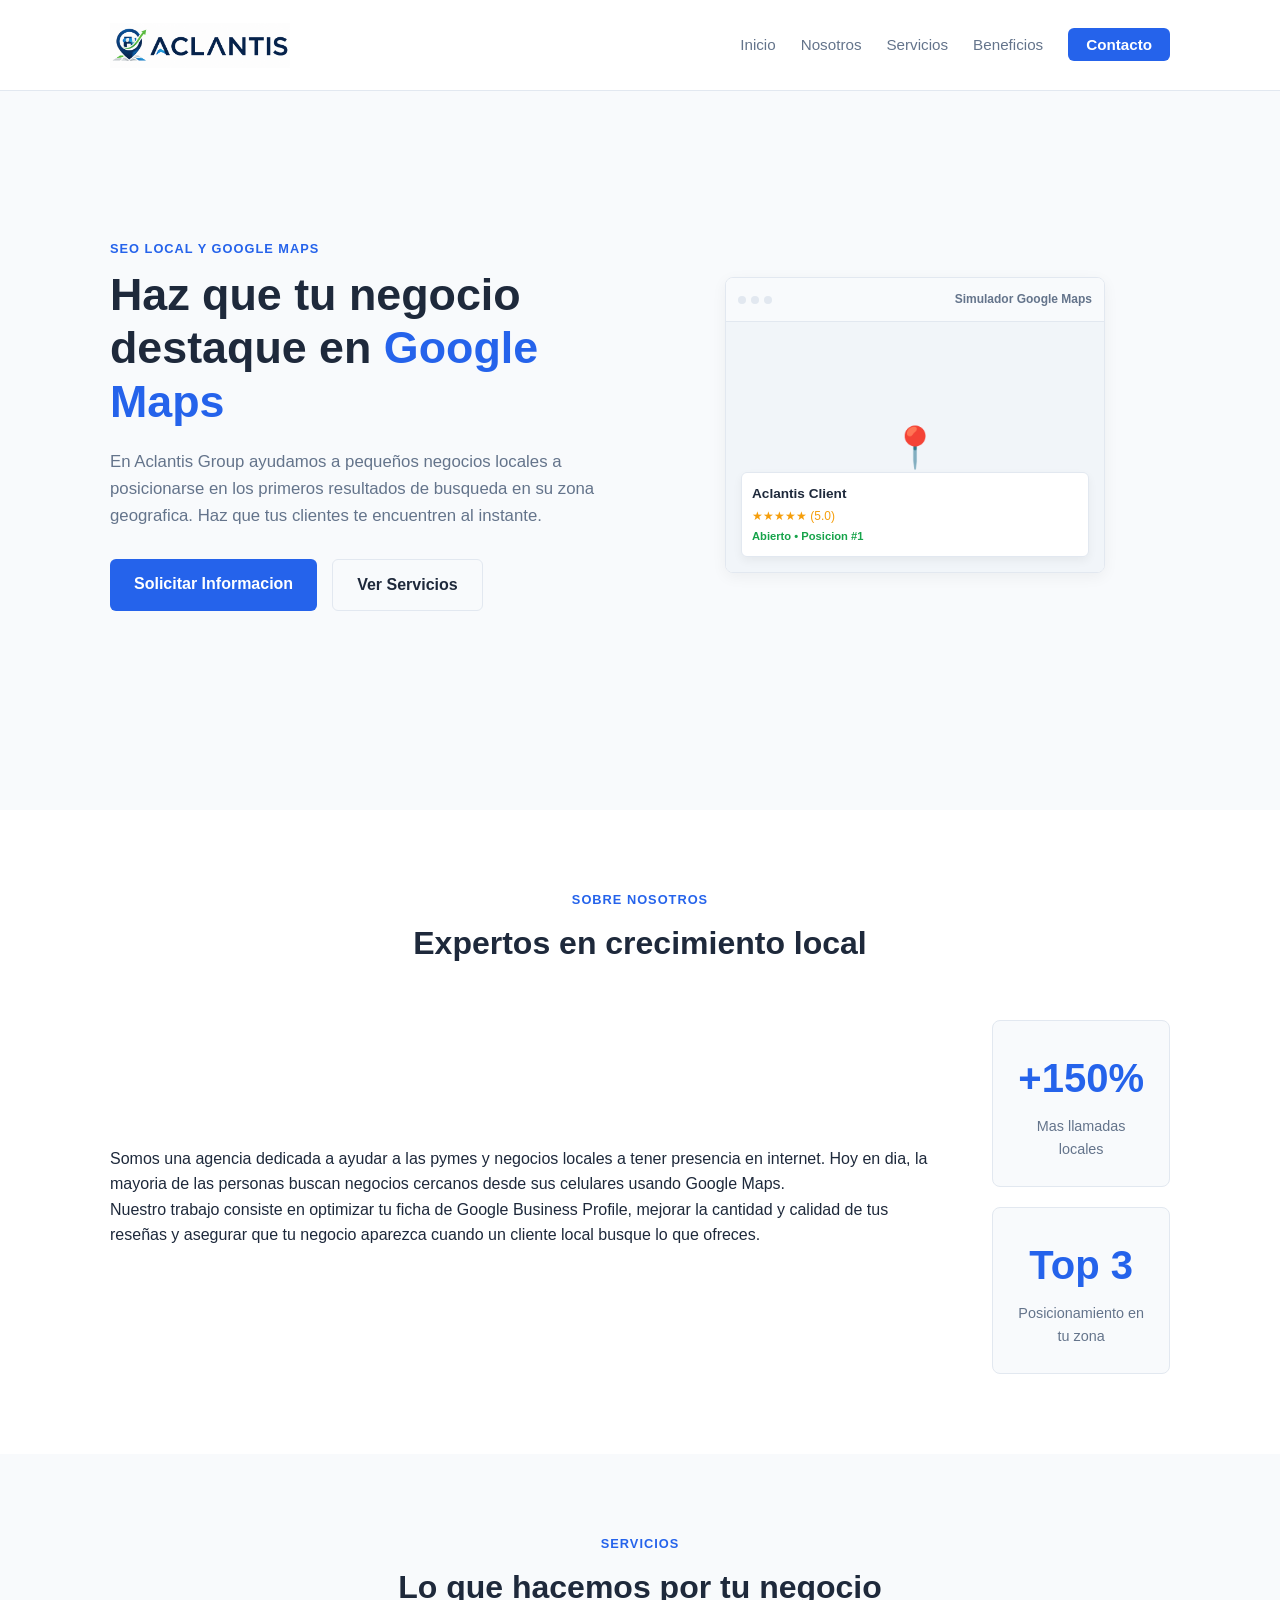
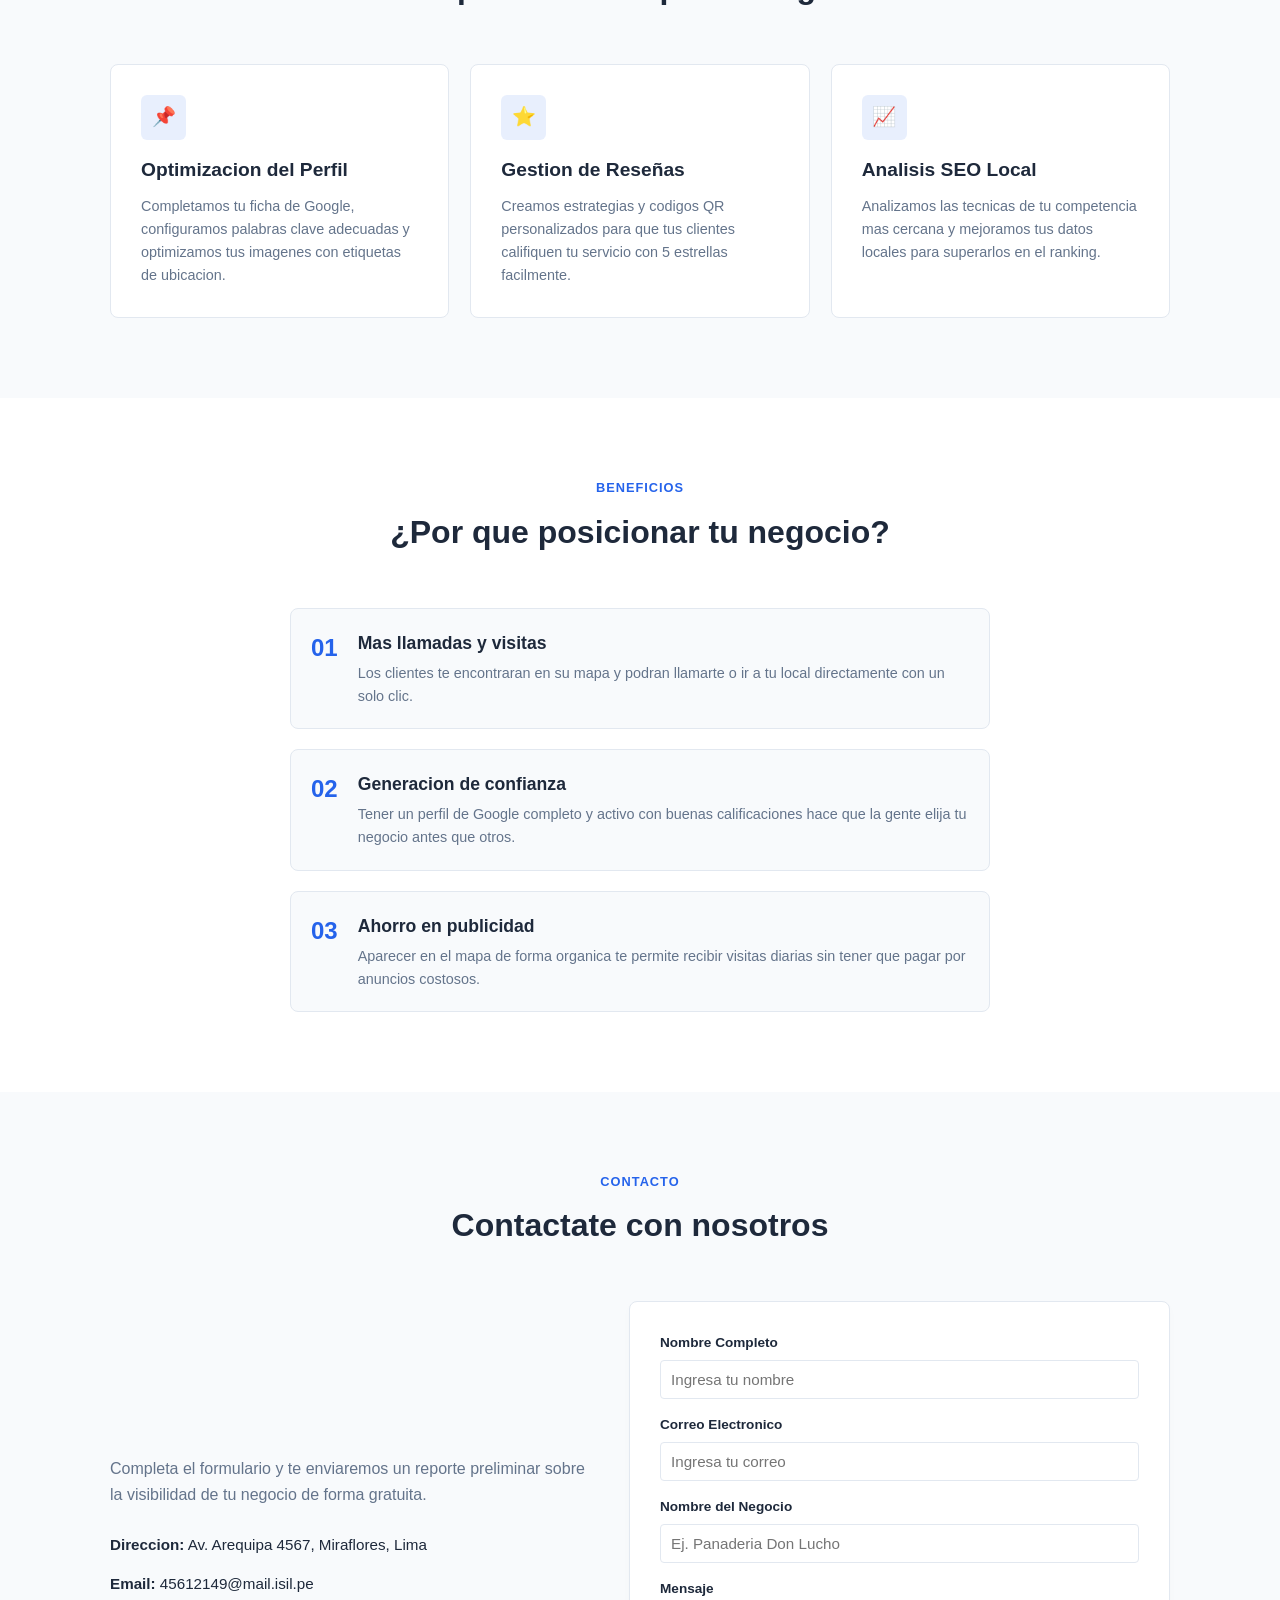
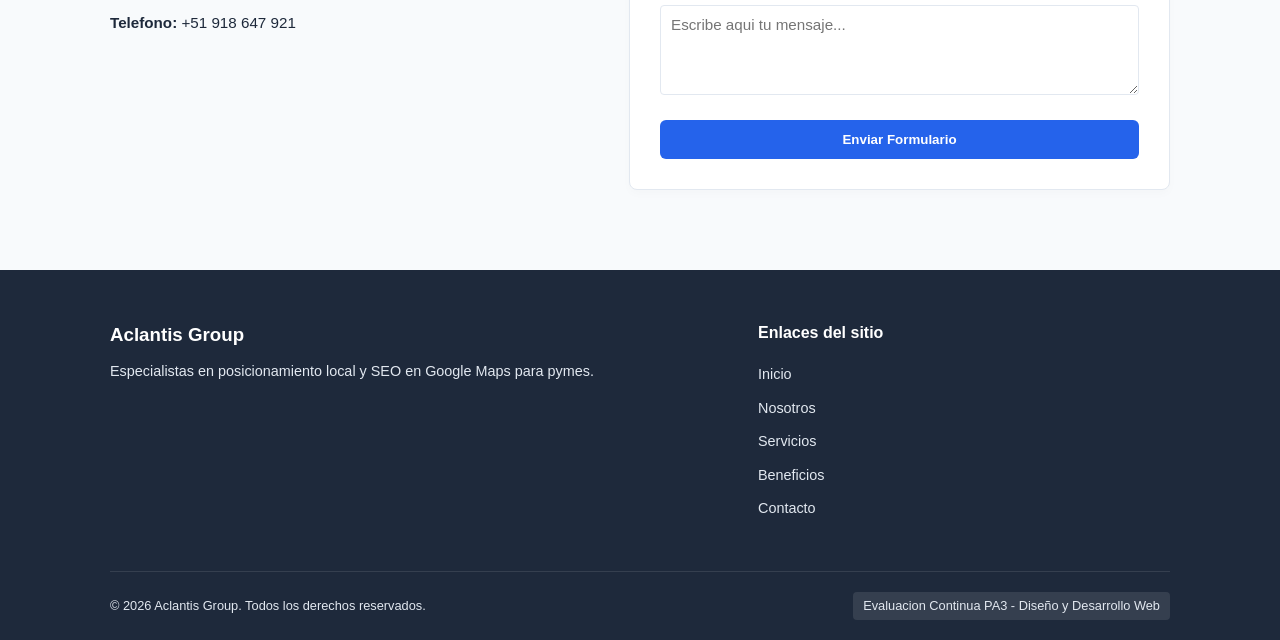
==== index.html @ e9aa0071 "Primer commit examen" ====
<!DOCTYPE html>
<html lang="es">
<head>
    <meta charset="UTF-8">
    <meta name="viewport" content="width=device-width, initial-scale=1.0">
    <title>Aclantis Group - Posicionamiento en Google Maps</title>
    <!-- Vinculo con las fuentes de Google Fonts -->
    <link rel="preconnect" href="https://fonts.googleapis.com">
    <link rel="preconnect" href="https://fonts.gstatic.com" crossorigin>
    <link href="https://fonts.googleapis.com/css2?family=Poppins:wght@400;500;600;700&display=swap" rel="stylesheet">
    <!-- Enlace al archivo CSS de estilos -->
    <link rel="stylesheet" href="style.css">
    <!-- Icono de la pagina (Favicon) -->
    <link rel="shortcut icon" href="media/icon.ico" type="image/x-icon">
</head>
<body>

    <!-- Encabezado con menu de navegacion -->
    <header class="cabecera" id="header">
        <div class="cabecera-contenedor">
            <a href="#inicio" class="logo">
                <img src="media/logo.png" alt="Aclantis Group" class="logo-img">
            </a>
            
            <nav class="navbar" id="navbar">
                <ul class="menu-lista">
                    <li><a href="#inicio" class="menu-enlace">Inicio</a></li>
                    <li><a href="#nosotros" class="menu-enlace">Nosotros</a></li>
                    <li><a href="#servicios" class="menu-enlace">Servicios</a></li>
                    <li><a href="#beneficios" class="menu-enlace">Beneficios</a></li>
                    <li><a href="#contacto" class="menu-enlace menu-boton">Contacto</a></li>
                </ul>
            </nav>
        </div>
    </header>

    <!-- Contenido principal de la pagina -->
    <main>
        
        <!-- Seccion 1: Inicio (Hero) -->
        <section class="hero" id="inicio">
            <div class="hero-contenedor">
                <div class="hero-contenido">
                    <span class="tag-seccion">SEO Local y Google Maps</span>
                    <h1 class="hero-titulo">Haz que tu negocio destaque en <span>Google Maps</span></h1>
                    <p class="hero-descripcion">
                        En Aclantis Group ayudamos a pequeños negocios locales a posicionarse en los primeros resultados de busqueda en su zona geografica. Haz que tus clientes te encuentren al instante.
                    </p>
                    <div class="hero-botones">
                        <a href="#contacto" class="boton boton-principal">Solicitar Informacion</a>
                        <a href="#servicios" class="boton boton-secundario">Ver Servicios</a>
                    </div>
                </div>
                
                <div class="hero-imagen">
                    <!-- Simulacion de mapa interactivo -->
                    <div class="tarjeta-simulacion">
                        <div class="simulacion-cabecera">
                            <div class="simulacion-puntos">
                                <span class="punto"></span>
                                <span class="punto"></span>
                                <span class="punto"></span>
                            </div>
                            <span class="simulacion-titulo">Simulador Google Maps</span>
                        </div>
                        <div class="simulacion-cuerpo">
                            <div class="simulacion-pin">📍</div>
                            <div class="simulacion-caja-info">
                                <h4>Aclantis Client</h4>
                                <div class="simulacion-estrellas">★★★★★ (5.0)</div>
                                <p class="simulacion-estado">Abierto • Posicion #1</p>
                            </div>
                        </div>
                    </div>
                </div>
            </div>
        </section>

        <!-- Seccion 2: Nosotros -->
        <section class="nosotros" id="nosotros">
            <div class="contenedor">
                <div class="cabecera-seccion">
                    <span class="tag-seccion">Sobre Nosotros</span>
                    <h2 class="titulo-seccion">Expertos en crecimiento local</h2>
                </div>
                <div class="nosotros-contenido">
                    <div class="nosotros-text">
                        <p>
                            Somos una agencia dedicada a ayudar a las pymes y negocios locales a tener presencia en internet. Hoy en dia, la mayoria de las personas buscan negocios cercanos desde sus celulares usando Google Maps.
                        </p>
                        <p>
                            Nuestro trabajo consiste en optimizar tu ficha de Google Business Profile, mejorar la cantidad y calidad de tus reseñas y asegurar que tu negocio aparezca cuando un cliente local busque lo que ofreces.
                        </p>
                    </div>
                    
                    <div class="nosotros-estadisticas">
                        <div class="caja-estadistica">
                            <h3 class="estadistica-numero">+150%</h3>
                            <p class="estadistica-label">Mas llamadas locales</p>
                        </div>
                        <div class="caja-estadistica">
                            <h3 class="estadistica-numero">Top 3</h3>
                            <p class="estadistica-label">Posicionamiento en tu zona</p>
                        </div>
                    </div>
                </div>
            </div>
        </section>

        <!-- Seccion 3: Servicios -->
        <section class="servicios" id="servicios">
            <div class="contenedor">
                <div class="cabecera-seccion">
                    <span class="tag-seccion">Servicios</span>
                    <h2 class="titulo-seccion">Lo que hacemos por tu negocio</h2>
                </div>
                
                <div class="servicios-tarjetas">
                    <!-- Tarjeta 1 -->
                    <div class="tarjeta-servicio">
                        <div class="icono-servicio">📌</div>
                        <h3>Optimizacion del Perfil</h3>
                        <p>Completamos tu ficha de Google, configuramos palabras clave adecuadas y optimizamos tus imagenes con etiquetas de ubicacion.</p>
                    </div>

                    <!-- Tarjeta 2 -->
                    <div class="tarjeta-servicio">
                        <div class="icono-servicio">⭐</div>
                        <h3>Gestion de Reseñas</h3>
                        <p>Creamos estrategias y codigos QR personalizados para que tus clientes califiquen tu servicio con 5 estrellas facilmente.</p>
                    </div>

                    <!-- Tarjeta 3 -->
                    <div class="tarjeta-servicio">
                        <div class="icono-servicio">📈</div>
                        <h3>Analisis SEO Local</h3>
                        <p>Analizamos las tecnicas de tu competencia mas cercana y mejoramos tus datos locales para superarlos en el ranking.</p>
                    </div>
                </div>
            </div>
        </section>

        <!-- Seccion 4: Beneficios -->
        <section class="beneficios" id="beneficios">
            <div class="contenedor">
                <div class="cabecera-seccion">
                    <span class="tag-seccion">Beneficios</span>
                    <h2 class="titulo-seccion">¿Por que posicionar tu negocio?</h2>
                </div>
                
                <div class="beneficios-lista">
                    <!-- Beneficio 1 -->
                    <div class="item-beneficio">
                        <span class="numero-beneficio">01</span>
                        <div class="texto-beneficio">
                            <h3>Mas llamadas y visitas</h3>
                            <p>Los clientes te encontraran en su mapa y podran llamarte o ir a tu local directamente con un solo clic.</p>
                        </div>
                    </div>

                    <!-- Beneficio 2 -->
                    <div class="item-beneficio">
                        <span class="numero-beneficio">02</span>
                        <div class="texto-beneficio">
                            <h3>Generacion de confianza</h3>
                            <p>Tener un perfil de Google completo y activo con buenas calificaciones hace que la gente elija tu negocio antes que otros.</p>
                        </div>
                    </div>

                    <!-- Beneficio 3 -->
                    <div class="item-beneficio">
                        <span class="numero-beneficio">03</span>
                        <div class="texto-beneficio">
                            <h3>Ahorro en publicidad</h3>
                            <p>Aparecer en el mapa de forma organica te permite recibir visitas diarias sin tener que pagar por anuncios costosos.</p>
                        </div>
                    </div>
                </div>
            </div>
        </section>

        <!-- Seccion 5: Contacto -->
        <section class="contacto" id="contacto">
            <div class="contenedor">
                <div class="cabecera-seccion">
                    <span class="tag-seccion">Contacto</span>
                    <h2 class="titulo-seccion">Contactate con nosotros</h2>
                </div>
                
                <div class="contacto-contenedor">
                    <div class="contacto-info">
                        <p class="contacto-descripcion">
                            Completa el formulario y te enviaremos un reporte preliminar sobre la visibilidad de tu negocio de forma gratuita.
                        </p>
                        <div class="lista-datos">
                            <div class="dato-item"><strong>Direccion:</strong> Av. Arequipa 4567, Miraflores, Lima</div>
                            <div class="dato-item"><strong>Email:</strong> 45612149@mail.isil.pe</div>
                            <div class="dato-item"><strong>Telefono:</strong> +51 918 647 921</div>
                        </div>
                    </div>
                    
                    <div class="contacto-formulario">
                        <form onsubmit="event.preventDefault(); window.open('https://api.whatsapp.com/send?phone=51918647921&text=Hola,%20mi%20nombre%20es%20' + document.getElementById('nombre').value + '%20del%20negocio%20' + document.getElementById('negocio').value + '.%20Me%20interesa%20la%20auditoría%20gratis.%20Mensaje:%20' + document.getElementById('mensaje').value, '_blank');">
                            <div class="formulario-grupo">
                                <label for="nombre">Nombre Completo</label>
                                <input type="text" id="nombre" name="nombre" placeholder="Ingresa tu nombre" required>
                            </div>
                            <div class="formulario-grupo">
                                <label for="email">Correo Electronico</label>
                                <input type="email" id="email" name="email" placeholder="Ingresa tu correo" required>
                            </div>
                            <div class="formulario-grupo">
                                <label for="negocio">Nombre del Negocio</label>
                                <input type="text" id="negocio" name="negocio" placeholder="Ej. Panaderia Don Lucho" required>
                            </div>
                            <div class="formulario-grupo">
                                <label for="mensaje">Mensaje</label>
                                <textarea id="mensaje" name="mensaje" rows="4" placeholder="Escribe aqui tu mensaje..."></textarea>
                            </div>
                            <button type="submit" class="boton boton-principal formulario-boton">Enviar Formulario</button>
                        </form>
                    </div>
                </div>
            </div>
        </section>

    </main>

    <!-- Pie de pagina -->
    <footer class="pie-pagina">
        <div class="pie-contenedor">
            <div class="pie-info">
                <h3>Aclantis Group</h3>
                <p>Especialistas en posicionamiento local y SEO en Google Maps para pymes.</p>
            </div>
            
            <div class="pie-links">
                <h4>Enlaces del sitio</h4>
                <ul>
                    <li><a href="#inicio">Inicio</a></li>
                    <li><a href="#nosotros">Nosotros</a></li>
                    <li><a href="#servicios">Servicios</a></li>
                    <li><a href="#beneficios">Beneficios</a></li>
                    <li><a href="#contacto">Contacto</a></li>
                </ul>
            </div>
            
            <div class="pie-derechos">
                <p>&copy; 2026 Aclantis Group. Todos los derechos reservados.</p>
                <span class="nota-curso">Evaluacion Continua PA3 - Diseño y Desarrollo Web</span>
            </div>
        </div>
    </footer>

</body>
</html>
---- style.css ----
/* =========================================================
   VARIABLES DE COLORES Y ESTILOS
   ========================================================= */
:root {
    /* Colores principales */
    --color-primario: #2563eb;
    /* Azul para botones y enlaces */
    --color-secundario: #1e293b;
    /* Azul oscuro para titulos */
    --color-fondo: #ffffff;
    /* Fondo principal blanco */
    --color-fondo-gris: #f8fafc;
    /* Fondo gris claro para secciones */
    --color-borde: #e2e8f0;
    /* Gris para bordes y lineas */

    /* Colores de texto */
    --color-texto-oscuro: #1e293b;
    /* Texto principal */
    --color-texto-suave: #64748b;
    /* Texto secundario o explicativo */
    --color-blanco: #ffffff;
    /* Texto para botones */
}

/* =========================================================
   RESET GENERAL DE ESTILOS
   ========================================================= */
* {
    margin: 0;
    padding: 0;
    box-sizing: border-box;
}

html {
    scroll-behavior: smooth;
    font-family: 'Segoe UI', Tahoma, Geneva, Verdana, sans-serif;
}

body {
    background-color: var(--color-fondo);
    color: var(--color-texto-oscuro);
    line-height: 1.6;
}

a {
    text-decoration: none;
    color: inherit;
    transition: all 0.2s ease;
}

ul {
    list-style: none;
}

/* =========================================================
   HEADER Y MENU DE NAVEGACION (USANDO FLEXBOX)
   ========================================================= */
.cabecera {
    position: fixed;
    top: 0;
    left: 0;
    width: 100%;
    z-index: 100;
    background-color: rgba(255, 255, 255, 0.95);
    border-bottom: 1px solid var(--color-borde);
    padding: 15px 0;
}

.cabecera-contenedor {
    max-width: 1100px;
    margin: 0 auto;
    padding: 0 20px;
    /* Flexbox para alinear logo y menu en los extremos */
    display: flex;
    justify-content: space-between;
    align-items: center;
}

/* Logo */
.logo {
    display: flex;
    align-items: center;
}

.logo-img {
    height: 60px;
    /* Altura del logo en la cabecera */
    width: auto;
    max-width: 180px;
    display: block;
    object-fit: contain;
}


/* Menu */
.menu-lista {
    display: flex;
    gap: 25px;
    align-items: center;
}

.menu-enlace {
    font-size: 0.95rem;
    font-weight: 500;
    color: var(--color-texto-suave);
}

.menu-enlace:hover {
    color: var(--color-primario);
}

/* Boton de contacto en el menu */
.menu-boton {
    background-color: var(--color-primario);
    color: var(--color-blanco);
    padding: 8px 18px;
    border-radius: 6px;
    font-weight: 600;
}

.menu-boton:hover {
    background-color: #1d4ed8;
}

/* =========================================================
   BOTONES GENERALES
   ========================================================= */
.boton {
    display: inline-block;
    padding: 12px 24px;
    border-radius: 6px;
    font-weight: 600;
    cursor: pointer;
    transition: all 0.2s ease;
}

.boton-principal {
    background-color: var(--color-primario);
    color: var(--color-blanco);
}

.boton-principal:hover {
    background-color: #1d4ed8;
    transform: translateY(-1px);
}

.boton-secundario {
    background-color: var(--color-fondo-gris);
    color: var(--color-texto-oscuro);
    border: 1px solid var(--color-borde);
}

.boton-secundario:hover {
    background-color: #f1f5f9;
    transform: translateY(-1px);
}

/* =========================================================
   SECCIONES Y TITULOS
   ========================================================= */
section {
    padding: 80px 0;
}

.contenedor {
    max-width: 1100px;
    margin: 0 auto;
    padding: 0 20px;
}

.cabecera-seccion {
    text-align: center;
    margin-bottom: 50px;
}

.tag-seccion {
    font-size: 0.8rem;
    color: var(--color-primario);
    text-transform: uppercase;
    font-weight: 700;
    letter-spacing: 1px;
    display: block;
    margin-bottom: 8px;
}

.titulo-seccion {
    font-size: 2rem;
    color: var(--color-secundario);
    font-weight: 700;
}

/* =========================================================
   SECCION 1: INICIO (HERO) - CON FLEXBOX
   ========================================================= */
.hero {
    min-height: 90vh;
    display: flex;
    align-items: center;
    background-color: var(--color-fondo-gris);
    padding-top: 120px;
}

.hero-contenedor {
    max-width: 1100px;
    margin: 0 auto;
    padding: 0 20px;
    /* Flexbox para dividir en dos columnas */
    display: flex;
    align-items: center;
    gap: 40px;
}

.hero-contenido {
    flex: 1;
}

.hero-titulo {
    font-size: 2.8rem;
    color: var(--color-secundario);
    line-height: 1.2;
    margin-bottom: 20px;
}

.hero-titulo span {
    color: var(--color-primario);
}

.hero-descripcion {
    font-size: 1.05rem;
    color: var(--color-texto-suave);
    margin-bottom: 30px;
}

.hero-botones {
    display: flex;
    gap: 15px;
}

/* Columna de simulacion visual */
.hero-imagen {
    flex: 1;
    display: flex;
    justify-content: center;
}

.tarjeta-simulacion {
    background-color: var(--color-blanco);
    border: 1px solid var(--color-borde);
    border-radius: 8px;
    width: 100%;
    max-width: 380px;
    box-shadow: 0 4px 15px rgba(0, 0, 0, 0.05);
    overflow: hidden;
}

.simulacion-cabecera {
    background-color: var(--color-fondo-gris);
    padding: 12px;
    border-bottom: 1px solid var(--color-borde);
    display: flex;
    justify-content: space-between;
    align-items: center;
}

.simulacion-puntos {
    display: flex;
    gap: 5px;
}

.punto {
    width: 8px;
    height: 8px;
    border-radius: 50%;
    background-color: var(--color-borde);
}

.simulacion-titulo {
    font-size: 0.75rem;
    color: var(--color-texto-suave);
    font-weight: bold;
}

.simulacion-cuerpo {
    height: 250px;
    background-color: #f1f5f9;
    position: relative;
    display: flex;
    justify-content: center;
    align-items: center;
}

.simulacion-pin {
    font-size: 2.5rem;
    cursor: pointer;
}

.simulacion-caja-info {
    position: absolute;
    bottom: 15px;
    left: 15px;
    right: 15px;
    background-color: var(--color-blanco);
    border: 1px solid var(--color-borde);
    border-radius: 6px;
    padding: 10px;
    box-shadow: 0 4px 10px rgba(0, 0, 0, 0.05);
}

.simulacion-caja-info h4 {
    font-size: 0.85rem;
    color: var(--color-secundario);
}

.simulacion-estrellas {
    font-size: 0.75rem;
    color: #f59e0b;
    margin: 2px 0;
}

.simulacion-estado {
    font-size: 0.7rem;
    color: #16a34a;
    font-weight: 600;
}

/* =========================================================
   SECCION 2: NOSOTROS
   ========================================================= */
.nosotros {
    background-color: var(--color-fondo);
}

.nosotros-contenido {
    display: flex;
    gap: 50px;
    align-items: center;
}

.nosotros-texto {
    flex: 1.2;
}

.nosotros-texto p {
    margin-bottom: 20px;
    color: var(--color-texto-suave);
    font-size: 1rem;
}

.nosotros-estadisticas {
    flex: 0.8;
    display: flex;
    flex-direction: column;
    gap: 20px;
}

.caja-estadistica {
    background-color: var(--color-fondo-gris);
    border: 1px solid var(--color-borde);
    border-radius: 8px;
    padding: 25px;
    text-align: center;
}

.estadistica-numero {
    font-size: 2.5rem;
    font-weight: 700;
    color: var(--color-primario);
    margin-bottom: 5px;
}

.estadistica-label {
    font-size: 0.9rem;
    color: var(--color-texto-suave);
}

/* =========================================================
   SECCION 3: SERVICIOS (USANDO FLEXBOX)
   ========================================================= */
.servicios {
    background-color: var(--color-fondo-gris);
}

.servicios-tarjetas {
    display: flex;
    justify-content: space-between;
    flex-wrap: wrap;
    gap: 20px;
}

.tarjeta-servicio {
    background-color: var(--color-blanco);
    border: 1px solid var(--color-borde);
    border-radius: 8px;
    padding: 30px;
    width: calc(33.33% - 14px);
    min-width: 280px;
    display: flex;
    flex-direction: column;
}

.tarjeta-servicio h3 {
    font-size: 1.2rem;
    color: var(--color-secundario);
    margin: 15px 0 10px 0;
}

.tarjeta-servicio p {
    color: var(--color-texto-suave);
    font-size: 0.9rem;
    flex-grow: 1;
}

/* Iconos sencillos */
.icono-servicio {
    width: 45px;
    height: 45px;
    background-color: rgba(37, 99, 235, 0.1);
    color: var(--color-primario);
    border-radius: 6px;
    display: flex;
    justify-content: center;
    align-items: center;
    font-size: 1.2rem;
}

/* =========================================================
   SECCION 4: BENEFICIOS
   ========================================================= */
.beneficios {
    background-color: var(--color-fondo);
}

.beneficios-lista {
    display: flex;
    flex-direction: column;
    gap: 20px;
    max-width: 700px;
    margin: 0 auto;
}

.item-beneficio {
    display: flex;
    gap: 20px;
    padding: 20px;
    border: 1px solid var(--color-borde);
    border-radius: 8px;
    background-color: var(--color-fondo-gris);
}

.numero-beneficio {
    font-size: 1.5rem;
    font-weight: 700;
    color: var(--color-primario);
}

.texto-beneficio h3 {
    font-size: 1.1rem;
    color: var(--color-secundario);
    margin-bottom: 5px;
}

.texto-beneficio p {
    color: var(--color-texto-suave);
    font-size: 0.9rem;
}

/* =========================================================
   SECCION 5: CONTACTO (FLEXBOX)
   ========================================================= */
.contacto {
    background-color: var(--color-fondo-gris);
}

.contacto-contenedor {
    display: flex;
    gap: 40px;
    align-items: stretch;
}

.contacto-info {
    flex: 1;
    display: flex;
    flex-direction: column;
    justify-content: center;
}

.contacto-descripcion {
    font-size: 1rem;
    color: var(--color-texto-suave);
    margin-bottom: 25px;
}

.lista-datos {
    display: flex;
    flex-direction: column;
    gap: 15px;
}

.dato-item {
    font-size: 0.95rem;
}

.dato-item strong {
    color: var(--color-secundario);
}

/* Formulario */
.contacto-formulario {
    flex: 1;
    background-color: var(--color-blanco);
    border: 1px solid var(--color-borde);
    border-radius: 8px;
    padding: 30px;
    box-shadow: 0 4px 10px rgba(0, 0, 0, 0.02);
}

.formulario-grupo {
    margin-bottom: 15px;
    display: flex;
    flex-direction: column;
    gap: 6px;
}

.formulario-grupo label {
    font-size: 0.85rem;
    font-weight: 600;
    color: var(--color-texto-oscuro);
}

.formulario-grupo input,
.formulario-grupo textarea {
    padding: 10px;
    border: 1px solid var(--color-borde);
    border-radius: 4px;
    font-family: inherit;
    font-size: 0.95rem;
}

.formulario-grupo input:focus,
.formulario-grupo textarea:focus {
    outline: none;
    border-color: var(--color-primario);
}

.formulario-boton {
    width: 100%;
    border: none;
    margin-top: 10px;
}

/* =========================================================
   PIE DE PÁGINA (FOOTER)
   ========================================================= */
.pie-pagina {
    background-color: var(--color-secundario);
    color: var(--color-blanco);
    padding: 50px 0 20px 0;
}

.pie-contenedor {
    max-width: 1100px;
    margin: 0 auto;
    padding: 0 20px;
    display: flex;
    flex-wrap: wrap;
    justify-content: space-between;
    gap: 30px;
}

.pie-info {
    flex: 1.5;
    min-width: 250px;
}

.pie-info p {
    margin-top: 10px;
    color: var(--color-borde);
    font-size: 0.9rem;
}

.pie-links {
    flex: 1;
    min-width: 150px;
}

.pie-links h4 {
    margin-bottom: 15px;
    font-size: 1rem;
}

.pie-links ul {
    display: flex;
    flex-direction: column;
    gap: 8px;
}

.pie-links a {
    color: var(--color-borde);
    font-size: 0.9rem;
}

.pie-links a:hover {
    color: var(--color-blanco);
}

.pie-derechos {
    width: 100%;
    border-top: 1px solid rgba(255, 255, 255, 0.1);
    padding-top: 20px;
    margin-top: 20px;
    display: flex;
    justify-content: space-between;
    align-items: center;
    flex-wrap: wrap;
    font-size: 0.8rem;
    color: var(--color-borde);
}

.nota-curso {
    background-color: rgba(255, 255, 255, 0.1);
    padding: 4px 10px;
    border-radius: 4px;
}

/* =========================================================
   RESPONSIVIDAD Y MEDIA QUERIES (FLEXBOX ADAPTATIVO)
   ========================================================= */
@media (max-width: 900px) {
    .hero-contenedor {
        flex-direction: column;
        text-align: center;
        gap: 30px;
    }

    .hero-titulo {
        font-size: 2.2rem;
    }

    .hero-botones {
        justify-content: center;
    }

    .nosotros-contenido {
        flex-direction: column;
    }

    .contacto-contenedor {
        flex-direction: column;
    }
}

@media (max-width: 600px) {
    section {
        padding: 50px 0;
    }

    .cabecera-contenedor {
        flex-direction: column;
        gap: 10px;
    }

    .menu-lista {
        gap: 15px;
        flex-wrap: wrap;
        justify-content: center;
    }

    .tarjeta-servicio {
        width: 100%;
    }

    .pie-contenedor {
        flex-direction: column;
        gap: 20px;
    }

    .pie-derechos {
        flex-direction: column;
        text-align: center;
        gap: 10px;
    }
}
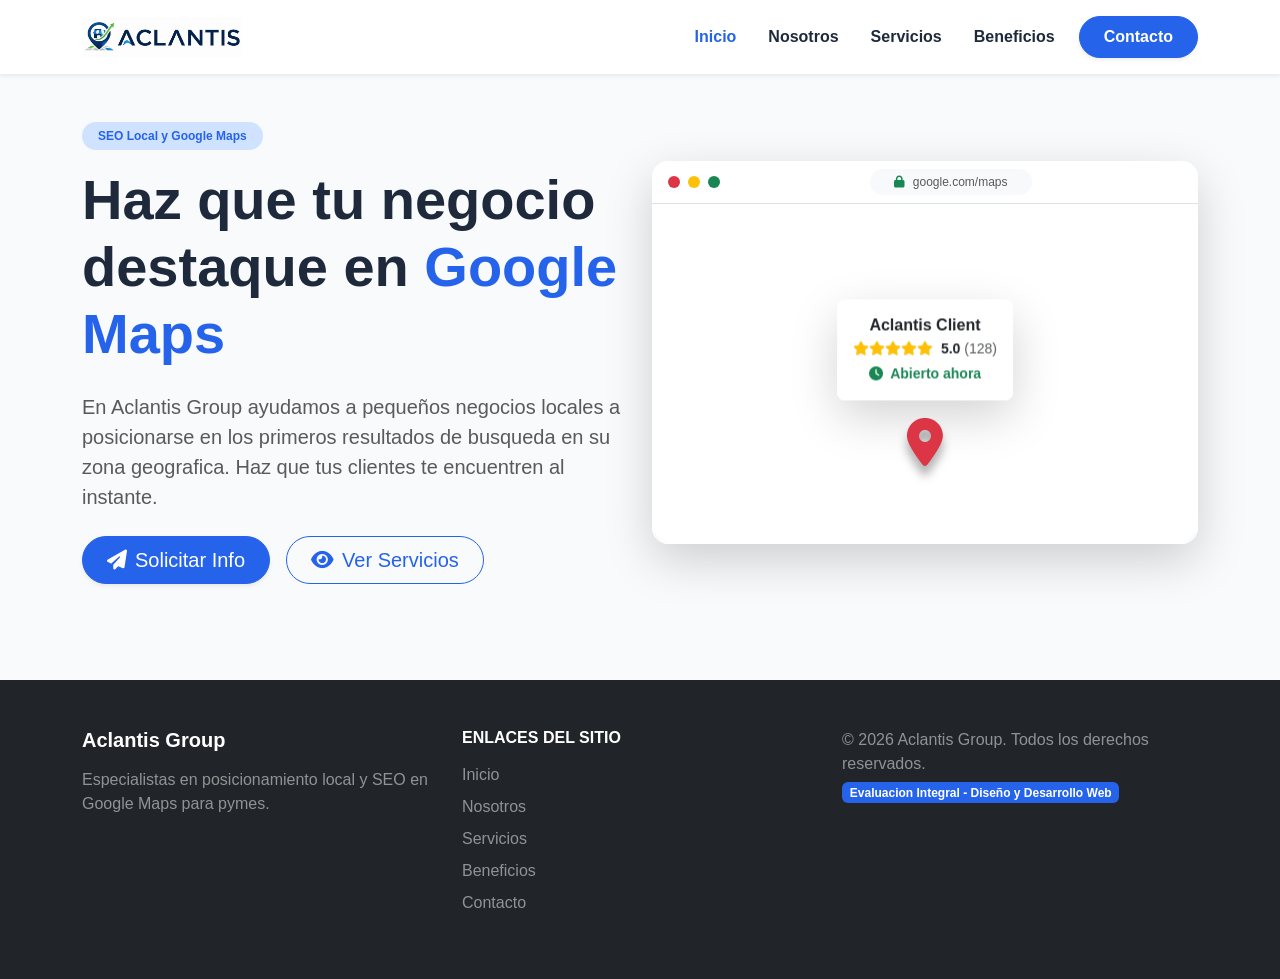
==== commit 28186fe1: "Proyecto final - Integracion de Bootstrap, paginas y diseno responsive" ====
--- a/index.html
+++ b/index.html
@@ -4,221 +4,107 @@
     <meta charset="UTF-8">
     <meta name="viewport" content="width=device-width, initial-scale=1.0">
     <title>Aclantis Group - Posicionamiento en Google Maps</title>
-    <!-- Vinculo con las fuentes de Google Fonts -->
+    <!-- Fuentes de Google -->
     <link rel="preconnect" href="https://fonts.googleapis.com">
     <link rel="preconnect" href="https://fonts.gstatic.com" crossorigin>
     <link href="https://fonts.googleapis.com/css2?family=Poppins:wght@400;500;600;700&display=swap" rel="stylesheet">
-    <!-- Enlace al archivo CSS de estilos -->
-    <link rel="stylesheet" href="style.css">
-    <!-- Icono de la pagina (Favicon) -->
+    
+    <!-- Bootstrap 5.3 CSS -->
+    <link href="https://cdn.jsdelivr.net/npm/bootstrap@5.3.2/dist/css/bootstrap.min.css" rel="stylesheet">
+    <!-- FontAwesome -->
+    <link rel="stylesheet" href="https://cdnjs.cloudflare.com/ajax/libs/font-awesome/6.4.2/css/all.min.css">
+    <!-- AOS CSS -->
+    <link href="https://unpkg.com/aos@2.3.1/dist/aos.css" rel="stylesheet">
+    
+    <!-- Hoja de estilos principal -->
+    <link rel="stylesheet" href="css/style.css">
+    <!-- Icono de la pagina -->
     <link rel="shortcut icon" href="media/icon.ico" type="image/x-icon">
 </head>
 <body>
 
     <!-- Encabezado con menu de navegacion -->
-    <header class="cabecera" id="header">
-        <div class="cabecera-contenedor">
-            <a href="#inicio" class="logo">
+    <header class="cabecera sticky-top bg-white shadow-sm" id="header">
+        <div class="container d-flex justify-content-between align-items-center py-3">
+            <a href="index.html" class="logo text-decoration-none">
                 <img src="media/logo.png" alt="Aclantis Group" class="logo-img">
             </a>
             
-            <nav class="navbar" id="navbar">
-                <ul class="menu-lista">
-                    <li><a href="#inicio" class="menu-enlace">Inicio</a></li>
-                    <li><a href="#nosotros" class="menu-enlace">Nosotros</a></li>
-                    <li><a href="#servicios" class="menu-enlace">Servicios</a></li>
-                    <li><a href="#beneficios" class="menu-enlace">Beneficios</a></li>
-                    <li><a href="#contacto" class="menu-enlace menu-boton">Contacto</a></li>
-                </ul>
+            <nav class="navbar navbar-expand-lg navbar-light p-0" id="navbar">
+                <button class="navbar-toggler" type="button" data-bs-toggle="collapse" data-bs-target="#navbarNav" aria-controls="navbarNav" aria-expanded="false" aria-label="Toggle navigation">
+                    <span class="navbar-toggler-icon"></span>
+                </button>
+                <div class="collapse navbar-collapse" id="navbarNav">
+                    <ul class="navbar-nav ms-auto menu-lista d-flex align-items-center gap-3 m-0 p-0 list-unstyled">
+                        <li class="nav-item"><a href="index.html" class="nav-link fw-semibold active">Inicio</a></li>
+                        <li class="nav-item"><a href="pages/nosotros.html" class="nav-link fw-semibold">Nosotros</a></li>
+                        <li class="nav-item"><a href="pages/servicios.html" class="nav-link fw-semibold">Servicios</a></li>
+                        <li class="nav-item"><a href="pages/beneficios.html" class="nav-link fw-semibold">Beneficios</a></li>
+                        <li class="nav-item"><a href="pages/contacto.html" class="btn btn-primary px-4 py-2 rounded-pill fw-semibold shadow-sm">Contacto</a></li>
+                    </ul>
+                </div>
             </nav>
         </div>
     </header>
 
-    <!-- Contenido principal de la pagina -->
+    <!-- Contenido principal -->
     <main>
         
         <!-- Seccion 1: Inicio (Hero) -->
-        <section class="hero" id="inicio">
-            <div class="hero-contenedor">
-                <div class="hero-contenido">
-                    <span class="tag-seccion">SEO Local y Google Maps</span>
-                    <h1 class="hero-titulo">Haz que tu negocio destaque en <span>Google Maps</span></h1>
-                    <p class="hero-descripcion">
-                        En Aclantis Group ayudamos a pequeños negocios locales a posicionarse en los primeros resultados de busqueda en su zona geografica. Haz que tus clientes te encuentren al instante.
-                    </p>
-                    <div class="hero-botones">
-                        <a href="#contacto" class="boton boton-principal">Solicitar Informacion</a>
-                        <a href="#servicios" class="boton boton-secundario">Ver Servicios</a>
-                    </div>
-                </div>
-                
-                <div class="hero-imagen">
-                    <!-- Simulacion de mapa interactivo -->
-                    <div class="tarjeta-simulacion">
-                        <div class="simulacion-cabecera">
-                            <div class="simulacion-puntos">
-                                <span class="punto"></span>
-                                <span class="punto"></span>
-                                <span class="punto"></span>
-                            </div>
-                            <span class="simulacion-titulo">Simulador Google Maps</span>
-                        </div>
-                        <div class="simulacion-cuerpo">
-                            <div class="simulacion-pin">📍</div>
-                            <div class="simulacion-caja-info">
-                                <h4>Aclantis Client</h4>
-                                <div class="simulacion-estrellas">★★★★★ (5.0)</div>
-                                <p class="simulacion-estado">Abierto • Posicion #1</p>
-                            </div>
-                        </div>
-                    </div>
-                </div>
-            </div>
-        </section>
-
-        <!-- Seccion 2: Nosotros -->
-        <section class="nosotros" id="nosotros">
-            <div class="contenedor">
-                <div class="cabecera-seccion">
-                    <span class="tag-seccion">Sobre Nosotros</span>
-                    <h2 class="titulo-seccion">Expertos en crecimiento local</h2>
-                </div>
-                <div class="nosotros-contenido">
-                    <div class="nosotros-text">
-                        <p>
-                            Somos una agencia dedicada a ayudar a las pymes y negocios locales a tener presencia en internet. Hoy en dia, la mayoria de las personas buscan negocios cercanos desde sus celulares usando Google Maps.
+        <section class="hero py-5" id="inicio">
+            <div class="container">
+                <div class="row align-items-center min-vh-75">
+                    <div class="col-lg-6 mb-5 mb-lg-0" data-aos="fade-right" data-aos-duration="1000">
+                        <span class="badge bg-primary-subtle text-primary mb-3 px-3 py-2 rounded-pill">SEO Local y Google Maps</span>
+                        <h1 class="display-4 fw-bold mb-4">Haz que tu negocio destaque en <span class="text-primary">Google Maps</span></h1>
+                        <p class="lead text-muted mb-4">
+                            En Aclantis Group ayudamos a pequeños negocios locales a posicionarse en los primeros resultados de busqueda en su zona geografica. Haz que tus clientes te encuentren al instante.
                         </p>
-                        <p>
-                            Nuestro trabajo consiste en optimizar tu ficha de Google Business Profile, mejorar la cantidad y calidad de tus reseñas y asegurar que tu negocio aparezca cuando un cliente local busque lo que ofreces.
-                        </p>
-                    </div>
-                    
-                    <div class="nosotros-estadisticas">
-                        <div class="caja-estadistica">
-                            <h3 class="estadistica-numero">+150%</h3>
-                            <p class="estadistica-label">Mas llamadas locales</p>
-                        </div>
-                        <div class="caja-estadistica">
-                            <h3 class="estadistica-numero">Top 3</h3>
-                            <p class="estadistica-label">Posicionamiento en tu zona</p>
-                        </div>
-                    </div>
-                </div>
-            </div>
-        </section>
-
-        <!-- Seccion 3: Servicios -->
-        <section class="servicios" id="servicios">
-            <div class="contenedor">
-                <div class="cabecera-seccion">
-                    <span class="tag-seccion">Servicios</span>
-                    <h2 class="titulo-seccion">Lo que hacemos por tu negocio</h2>
-                </div>
-                
-                <div class="servicios-tarjetas">
-                    <!-- Tarjeta 1 -->
-                    <div class="tarjeta-servicio">
-                        <div class="icono-servicio">📌</div>
-                        <h3>Optimizacion del Perfil</h3>
-                        <p>Completamos tu ficha de Google, configuramos palabras clave adecuadas y optimizamos tus imagenes con etiquetas de ubicacion.</p>
-                    </div>
-
-                    <!-- Tarjeta 2 -->
-                    <div class="tarjeta-servicio">
-                        <div class="icono-servicio">⭐</div>
-                        <h3>Gestion de Reseñas</h3>
-                        <p>Creamos estrategias y codigos QR personalizados para que tus clientes califiquen tu servicio con 5 estrellas facilmente.</p>
-                    </div>
-
-                    <!-- Tarjeta 3 -->
-                    <div class="tarjeta-servicio">
-                        <div class="icono-servicio">📈</div>
-                        <h3>Analisis SEO Local</h3>
-                        <p>Analizamos las tecnicas de tu competencia mas cercana y mejoramos tus datos locales para superarlos en el ranking.</p>
-                    </div>
-                </div>
-            </div>
-        </section>
-
-        <!-- Seccion 4: Beneficios -->
-        <section class="beneficios" id="beneficios">
-            <div class="contenedor">
-                <div class="cabecera-seccion">
-                    <span class="tag-seccion">Beneficios</span>
-                    <h2 class="titulo-seccion">¿Por que posicionar tu negocio?</h2>
-                </div>
-                
-                <div class="beneficios-lista">
-                    <!-- Beneficio 1 -->
-                    <div class="item-beneficio">
-                        <span class="numero-beneficio">01</span>
-                        <div class="texto-beneficio">
-                            <h3>Mas llamadas y visitas</h3>
-                            <p>Los clientes te encontraran en su mapa y podran llamarte o ir a tu local directamente con un solo clic.</p>
-                        </div>
-                    </div>
-
-                    <!-- Beneficio 2 -->
-                    <div class="item-beneficio">
-                        <span class="numero-beneficio">02</span>
-                        <div class="texto-beneficio">
-                            <h3>Generacion de confianza</h3>
-                            <p>Tener un perfil de Google completo y activo con buenas calificaciones hace que la gente elija tu negocio antes que otros.</p>
-                        </div>
-                    </div>
-
-                    <!-- Beneficio 3 -->
-                    <div class="item-beneficio">
-                        <span class="numero-beneficio">03</span>
-                        <div class="texto-beneficio">
-                            <h3>Ahorro en publicidad</h3>
-                            <p>Aparecer en el mapa de forma organica te permite recibir visitas diarias sin tener que pagar por anuncios costosos.</p>
-                        </div>
-                    </div>
-                </div>
-            </div>
-        </section>
-
-        <!-- Seccion 5: Contacto -->
-        <section class="contacto" id="contacto">
-            <div class="contenedor">
-                <div class="cabecera-seccion">
-                    <span class="tag-seccion">Contacto</span>
-                    <h2 class="titulo-seccion">Contactate con nosotros</h2>
-                </div>
-                
-                <div class="contacto-contenedor">
-                    <div class="contacto-info">
-                        <p class="contacto-descripcion">
-                            Completa el formulario y te enviaremos un reporte preliminar sobre la visibilidad de tu negocio de forma gratuita.
-                        </p>
-                        <div class="lista-datos">
-                            <div class="dato-item"><strong>Direccion:</strong> Av. Arequipa 4567, Miraflores, Lima</div>
-                            <div class="dato-item"><strong>Email:</strong> 45612149@mail.isil.pe</div>
-                            <div class="dato-item"><strong>Telefono:</strong> +51 918 647 921</div>
+                        <div class="d-flex gap-3">
+                            <a href="pages/contacto.html" class="btn btn-primary btn-lg px-4 rounded-pill shadow-sm"><i class="fa-solid fa-paper-plane me-2"></i>Solicitar Info</a>
+                            <a href="pages/servicios.html" class="btn btn-outline-primary btn-lg px-4 rounded-pill"><i class="fa-solid fa-eye me-2"></i>Ver Servicios</a>
                         </div>
                     </div>
                     
-                    <div class="contacto-formulario">
-                        <form onsubmit="event.preventDefault(); window.open('https://api.whatsapp.com/send?phone=51918647921&text=Hola,%20mi%20nombre%20es%20' + document.getElementById('nombre').value + '%20del%20negocio%20' + document.getElementById('negocio').value + '.%20Me%20interesa%20la%20auditoría%20gratis.%20Mensaje:%20' + document.getElementById('mensaje').value, '_blank');">
-                            <div class="formulario-grupo">
-                                <label for="nombre">Nombre Completo</label>
-                                <input type="text" id="nombre" name="nombre" placeholder="Ingresa tu nombre" required>
+                    <div class="col-lg-6" data-aos="fade-left" data-aos-duration="1000" data-aos-delay="200">
+                        <!-- Simulador de mapa super profesional -->
+                        <div class="card border-0 shadow-lg rounded-4 overflow-hidden position-relative">
+                            
+                            <!-- Barra superior del simulador (estilo navegador) -->
+                            <div class="bg-white px-3 py-2 border-bottom d-flex align-items-center position-relative z-2">
+                                <div class="d-flex gap-2">
+                                    <span class="rounded-circle bg-danger mac-btn"></span>
+                                    <span class="rounded-circle bg-warning mac-btn"></span>
+                                    <span class="rounded-circle bg-success mac-btn"></span>
+                                </div>
+                                <div class="mx-auto bg-light rounded-pill px-4 py-1 text-muted small fw-medium fs-xs">
+                                    <i class="fa-solid fa-lock me-1 text-success"></i> google.com/maps
+                                </div>
                             </div>
-                            <div class="formulario-grupo">
-                                <label for="email">Correo Electronico</label>
-                                <input type="email" id="email" name="email" placeholder="Ingresa tu correo" required>
+                            
+                            <!-- Area del mapa con imagen de fondo -->
+                            <div class="map-bg flex-grow-1 position-relative z-1 simulador-mapa-altura">
+                                <div class="map-overlay"></div>
+                                
+                                <!-- Pin y tarjeta de informacion -->
+                                <div class="position-absolute top-50 start-50 translate-middle d-flex flex-column align-items-center mt-3">
+                                    <!-- Tarjeta popup -->
+                                    <div class="card border-0 shadow-lg rounded-3 p-3 mb-2 text-center popup-mapa">
+                                        <h4 class="h6 fw-bold mb-1 text-dark">Aclantis Client</h4>
+                                        <div class="text-warning small mb-1">
+                                            <i class="fa-solid fa-star"></i><i class="fa-solid fa-star"></i><i class="fa-solid fa-star"></i><i class="fa-solid fa-star"></i><i class="fa-solid fa-star"></i>
+                                            <span class="text-dark ms-1 fw-bold">5.0</span> <span class="text-muted">(128)</span>
+                                        </div>
+                                        <p class="small text-success mb-0 fw-bold"><i class="fa-solid fa-clock me-1"></i> Abierto ahora</p>
+                                    </div>
+                                    <!-- Pin flotante -->
+                                    <div class="text-danger bounce-animation pin-mapa">
+                                        <i class="fa-solid fa-location-dot"></i>
+                                    </div>
+                                </div>
                             </div>
-                            <div class="formulario-grupo">
-                                <label for="negocio">Nombre del Negocio</label>
-                                <input type="text" id="negocio" name="negocio" placeholder="Ej. Panaderia Don Lucho" required>
-                            </div>
-                            <div class="formulario-grupo">
-                                <label for="mensaje">Mensaje</label>
-                                <textarea id="mensaje" name="mensaje" rows="4" placeholder="Escribe aqui tu mensaje..."></textarea>
-                            </div>
-                            <button type="submit" class="boton boton-principal formulario-boton">Enviar Formulario</button>
-                        </form>
+                            
+                        </div>
                     </div>
                 </div>
             </div>
@@ -227,30 +113,44 @@
     </main>
 
     <!-- Pie de pagina -->
-    <footer class="pie-pagina">
-        <div class="pie-contenedor">
-            <div class="pie-info">
-                <h3>Aclantis Group</h3>
-                <p>Especialistas en posicionamiento local y SEO en Google Maps para pymes.</p>
-            </div>
-            
-            <div class="pie-links">
-                <h4>Enlaces del sitio</h4>
-                <ul>
-                    <li><a href="#inicio">Inicio</a></li>
-                    <li><a href="#nosotros">Nosotros</a></li>
-                    <li><a href="#servicios">Servicios</a></li>
-                    <li><a href="#beneficios">Beneficios</a></li>
-                    <li><a href="#contacto">Contacto</a></li>
-                </ul>
-            </div>
-            
-            <div class="pie-derechos">
-                <p>&copy; 2026 Aclantis Group. Todos los derechos reservados.</p>
-                <span class="nota-curso">Evaluacion Continua PA3 - Diseño y Desarrollo Web</span>
+    <footer class="bg-dark text-white py-5 mt-5">
+        <div class="container">
+            <div class="row gy-4">
+                <div class="col-lg-4" data-aos="fade-up">
+                    <h3 class="h5 fw-bold mb-3">Aclantis Group</h3>
+                    <p class="text-white-50">Especialistas en posicionamiento local y SEO en Google Maps para pymes.</p>
+                </div>
+                
+                <div class="col-lg-4" data-aos="fade-up" data-aos-delay="100">
+                    <h4 class="h6 fw-bold mb-3 text-uppercase">Enlaces del sitio</h4>
+                    <ul class="list-unstyled d-flex flex-column gap-2">
+                        <li><a href="index.html" class="text-white-50 text-decoration-none hover-white">Inicio</a></li>
+                        <li><a href="pages/nosotros.html" class="text-white-50 text-decoration-none hover-white">Nosotros</a></li>
+                        <li><a href="pages/servicios.html" class="text-white-50 text-decoration-none hover-white">Servicios</a></li>
+                        <li><a href="pages/beneficios.html" class="text-white-50 text-decoration-none hover-white">Beneficios</a></li>
+                        <li><a href="pages/contacto.html" class="text-white-50 text-decoration-none hover-white">Contacto</a></li>
+                    </ul>
+                </div>
+                
+                <div class="col-lg-4" data-aos="fade-up" data-aos-delay="200">
+                    <p class="text-white-50 mb-1">&copy; 2026 Aclantis Group. Todos los derechos reservados.</p>
+                    <span class="badge bg-primary">Evaluacion Integral - Diseño y Desarrollo Web</span>
+                </div>
             </div>
         </div>
     </footer>
 
+    <!-- Bootstrap JS -->
+    <script src="https://cdn.jsdelivr.net/npm/bootstrap@5.3.2/dist/js/bootstrap.bundle.min.js"></script>
+    <!-- AOS JS -->
+    <script src="https://unpkg.com/aos@2.3.1/dist/aos.js"></script>
+    <script>
+        // Inicializar AOS
+        AOS.init({
+            once: true,
+            offset: 50
+        });
+    </script>
 </body>
 </html>
+
--- a/css/style.css
+++ b/css/style.css
@@ -0,0 +1,109 @@
+/* =========================================================
+   ESTILOS PERSONALIZADOS (COMPLEMENTO A BOOTSTRAP 5)
+   ========================================================= */
+
+:root {
+    --color-primario: #2563eb;
+    --color-secundario: #1e293b;
+    --color-borde: #e2e8f0;
+}
+
+body {
+    font-family: 'Poppins', sans-serif;
+    color: var(--color-secundario);
+    background-color: #f8fafc;
+}
+
+/* Redefinir el color primary de Bootstrap para que coincida con la marca */
+.text-primary {
+    color: var(--color-primario) !important;
+}
+.bg-primary {
+    background-color: var(--color-primario) !important;
+}
+.btn-primary {
+    background-color: var(--color-primario);
+    border-color: var(--color-primario);
+}
+.btn-primary:hover {
+    background-color: #1d4ed8;
+    border-color: #1d4ed8;
+}
+.btn-outline-primary {
+    color: var(--color-primario);
+    border-color: var(--color-primario);
+}
+.btn-outline-primary:hover {
+    background-color: var(--color-primario);
+    color: #ffffff;
+}
+
+/* =========================================================
+   MICROINTERACCIONES Y UTILIDADES
+   ========================================================= */
+
+/* Hover Lift para Tarjetas */
+.hover-lift {
+    transition: transform 0.3s ease, box-shadow 0.3s ease;
+}
+.hover-lift:hover {
+    transform: translateY(-8px);
+    box-shadow: 0 15px 30px rgba(0,0,0,0.1) !important;
+}
+
+/* Espaciado de letras para subtitulos */
+.tracking-wider {
+    letter-spacing: 2px;
+}
+
+/* Hover blanco para enlaces del footer */
+.hover-white:hover {
+    color: #ffffff !important;
+}
+
+/* Animacion flotante para el marcador del mapa */
+@keyframes bounce-slow {
+    0%, 100% { transform: translateY(0); }
+    50% { transform: translateY(-15px); }
+}
+.bounce-animation {
+    animation: bounce-slow 2s infinite ease-in-out;
+}
+
+/* Ajustes de Navbar */
+.navbar-light .navbar-nav .nav-link {
+    color: var(--color-secundario);
+}
+.navbar-light .navbar-nav .nav-link:hover,
+.navbar-light .navbar-nav .nav-link.active {
+    color: var(--color-primario);
+}
+
+/* Simulador de Mapa */
+.map-bg {
+    background-image: url('https://images.unsplash.com/photo-1524661135-423995f22d0b?ixlib=rb-4.0.3&auto=format&fit=crop&w=800&q=80');
+    background-size: cover;
+    background-position: center;
+    position: relative;
+    border-radius: 0 0 1rem 1rem;
+}
+.map-overlay {
+    position: absolute;
+    top: 0; left: 0; width: 100%; height: 100%;
+    background: rgba(255, 255, 255, 0.4);
+    backdrop-filter: blur(2px);
+    border-radius: 0 0 1rem 1rem;
+}
+
+/* =========================================================
+   CLASES UTILITARIAS Y COMPONENTES (CERO ESTILOS EN LINEA)
+   ========================================================= */
+.logo-img { height: 40px; object-fit: contain; }
+.max-w-700 { max-width: 700px; }
+.max-w-600 { max-width: 600px; }
+.card-img-servicio { height: 200px; object-fit: cover; }
+.mac-btn { width: 12px; height: 12px; }
+.fs-xs { font-size: 0.75rem; }
+.simulador-mapa-altura { height: 340px; }
+.popup-mapa { width: max-content; background: rgba(255, 255, 255, 0.95); backdrop-filter: blur(10px); }
+.pin-mapa { font-size: 3rem; filter: drop-shadow(0px 10px 5px rgba(0,0,0,0.3)); }
